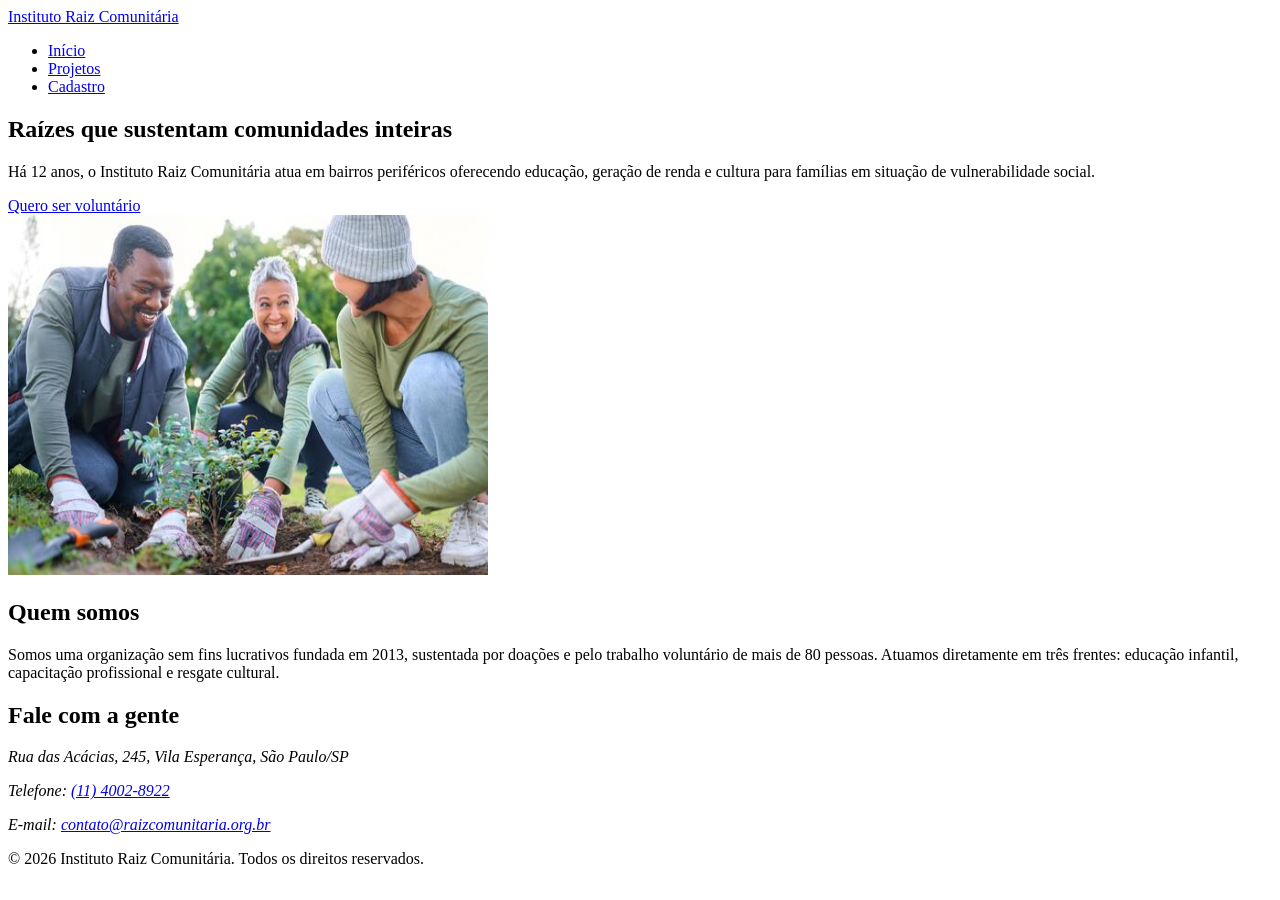
==== index.html @ 56ce21f8 "primeiro commit" ====
<!DOCTYPE html>
<html lang="pt-BR">
<head>
  <meta charset="UTF-8">
  <meta name="viewport" content="width=device-width, initial-scale=1.0">
  <title>Instituto Raiz Comunitária | Início</title>
  <meta name="description" content="Instituto Raiz Comunitária: apoio a famílias em vulnerabilidade social através de educação, renda e cultura.">
</head>
<body>

  <header>
    <div>
      <a href="index.html">Instituto Raiz Comunitária</a>
      <nav aria-label="Navegação principal">
        <ul>
          <li><a href="index.html" aria-current="page">Início</a></li>
          <li><a href="projetos.html">Projetos</a></li>
          <li><a href="cadastro.html">Cadastro</a></li>
        </ul>
      </nav>
    </div>
  </header>

  <main>

    <!-- Seção institucional: apresentação da ONG -->
    <section aria-labelledby="hero-titulo">
      <div>
        <h1 id="hero-titulo">Raízes que sustentam comunidades inteiras</h1>
        <p>
          Há 12 anos, o Instituto Raiz Comunitária atua em bairros periféricos
          oferecendo educação, geração de renda e cultura para famílias em
          situação de vulnerabilidade social.
        </p>
        <a href="cadastro.html">Quero ser voluntário</a>
      </div>
      <img
        src="assets/comunidade.jpg"
        alt="Grupo de voluntários e moradores da comunidade plantando mudas em um quintal coletivo"
        width="480"
        height="360"
      >
    </section>

    <section aria-labelledby="sobre-titulo">
      <h2 id="sobre-titulo">Quem somos</h2>
      <p>
        Somos uma organização sem fins lucrativos fundada em 2013, sustentada
        por doações e pelo trabalho voluntário de mais de 80 pessoas. Atuamos
        diretamente em três frentes: educação infantil, capacitação profissional
        e resgate cultural.
      </p>
    </section>

    <!-- Seção de contato -->
    <section aria-labelledby="contato-titulo">
      <h2 id="contato-titulo">Fale com a gente</h2>
      <address>
        <p>Rua das Acácias, 245, Vila Esperança, São Paulo/SP</p>
        <p>Telefone: <a href="tel:+551140028922">(11) 4002-8922</a></p>
        <p>E-mail: <a href="mailto:contato@raizcomunitaria.org.br">contato@raizcomunitaria.org.br</a></p>
      </address>
    </section>

  </main>

  <footer>
    <p>&copy; 2026 Instituto Raiz Comunitária. Todos os direitos reservados.</p>
  </footer>

</body>
</html>
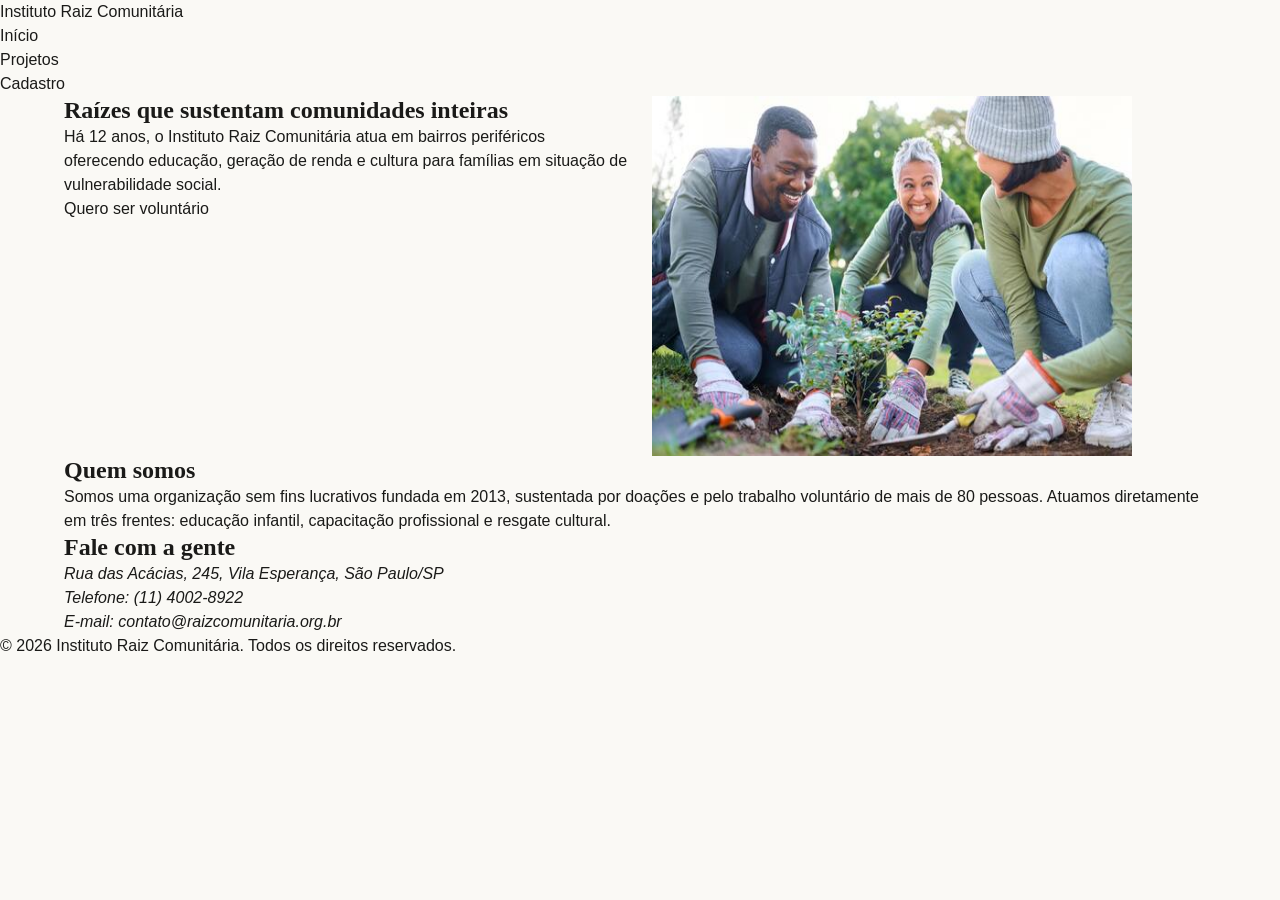
==== commit f19b2a51: "aplica grid de 12 colunas na secao hero" ====
--- a/index.html
+++ b/index.html
@@ -5,6 +5,7 @@
   <meta name="viewport" content="width=device-width, initial-scale=1.0">
   <title>Instituto Raiz Comunitária | Início</title>
   <meta name="description" content="Instituto Raiz Comunitária: apoio a famílias em vulnerabilidade social através de educação, renda e cultura.">
+  <link rel="stylesheet" href="css/style.css">
 </head>
 <body>
 
@@ -24,8 +25,8 @@
   <main>
 
     <!-- Seção institucional: apresentação da ONG -->
-    <section aria-labelledby="hero-titulo">
-      <div>
+    <section aria-labelledby="hero-titulo" class="container grid">
+      <div class="hero-text col-6">
         <h1 id="hero-titulo">Raízes que sustentam comunidades inteiras</h1>
         <p>
           Há 12 anos, o Instituto Raiz Comunitária atua em bairros periféricos
@@ -37,12 +38,13 @@
       <img
         src="assets/comunidade.jpg"
         alt="Grupo de voluntários e moradores da comunidade plantando mudas em um quintal coletivo"
+        class = "col-6"
         width="480"
         height="360"
       >
     </section>
 
-    <section aria-labelledby="sobre-titulo">
+    <section aria-labelledby="sobre-titulo" class="container">
       <h2 id="sobre-titulo">Quem somos</h2>
       <p>
         Somos uma organização sem fins lucrativos fundada em 2013, sustentada
@@ -53,7 +55,7 @@
     </section>
 
     <!-- Seção de contato -->
-    <section aria-labelledby="contato-titulo">
+    <section aria-labelledby="contato-titulo" class="container">
       <h2 id="contato-titulo">Fale com a gente</h2>
       <address>
         <p>Rua das Acácias, 245, Vila Esperança, São Paulo/SP</p>
--- a/css/style.css
+++ b/css/style.css
@@ -0,0 +1,140 @@
+/* ==========================================================================
+   DESIGN SYSTEM — Instituto Raiz Comunitária
+   Variáveis customizadas (design tokens) usadas em todo o projeto.
+   ========================================================================== */
+
+:root {
+
+  /* --- Cores primárias (marca / verde-floresta) --- */
+  --color-primary:        #1F3A2E; /* verde-floresta escuro — header, nav, textos de destaque */
+  --color-primary-light:  #3D6355; /* verde médio — hover de links, elementos secundários */
+
+  /* --- Cores secundárias (dourado-terra / acento) --- */
+  --color-secondary:      #C98A2C; /* dourado-terra — CTAs, botões primários, destaques */
+  --color-secondary-dark: #9C6A1F; /* dourado escuro — hover/active de botões */
+
+  /* --- Cores neutras --- */
+  --color-neutral-900:    #1A1A18; /* quase preto — texto principal */
+  --color-neutral-600:    #5C5C56; /* cinza-esverdeado — texto secundário, legendas */
+  --color-neutral-200:    #E4E1D8; /* bege claro — bordas, divisores, fundos de input */
+  --color-neutral-50:     #FAF9F5; /* quase branco — fundo geral da página */
+  --color-white:          #FFFFFF;
+
+  /* --- Cores semânticas (feedback do formulário) --- */
+  --color-error:          #B3261E; /* vermelho — mensagens de erro/validação */
+  --color-success:        #2E7D32; /* verde — confirmações e sucesso */
+
+  /* --- Tipografia: famílias --- */
+  --font-display: 'Fraunces', Georgia, serif;        /* títulos (h1–h3) */
+  --font-body:    'Work Sans', Arial, sans-serif;     /* corpo de texto, formulários */
+
+  /* --- Tipografia: escala modular (razão 1.25, base 16px) --- */
+  --text-xs:  0.8rem;    /* 12.8px — legendas, labels auxiliares */
+  --text-sm:  1rem;      /* 16px   — corpo de texto (mínimo de acessibilidade) */
+  --text-md:  1.25rem;   /* 20px   — subtítulos, h3 */
+  --text-lg:  1.953rem;  /* ~31px  — h2 */
+  --text-xl:  3.052rem;  /* ~49px  — h1 / hero */
+
+  /* --- Espaçamento modular (base 8px) --- */
+  --space-1: 0.25rem;  /*  4px */
+  --space-2: 0.5rem;   /*  8px */
+  --space-3: 1rem;     /* 16px */
+  --space-4: 1.5rem;   /* 24px */
+  --space-5: 2rem;     /* 32px */
+  --space-6: 3rem;     /* 48px */
+  --space-7: 4rem;     /* 64px */
+
+}
+
+/* ==========================================================================
+   BASE
+   ========================================================================== */
+
+*,
+*::before,
+*::after {
+  box-sizing: border-box;
+  margin: 0;
+  padding: 0;
+}
+
+html {
+  scroll-behavior: smooth;
+}
+
+body {
+  font-family: var(--font-body);
+  font-size: var(--text-sm);
+  color: var(--color-neutral-900);
+  background-color: var(--color-neutral-50);
+  line-height: 1.5;
+  -webkit-font-smoothing: antialiased;
+}
+
+h1, h2, h3 {
+  font-family: var(--font-display);
+  line-height: 1.2;
+}
+
+a {
+  color: inherit;
+  text-decoration: none;
+}
+
+img {
+  max-width: 100%;
+  display: block;
+}
+
+ul, ol {
+  list-style: none;
+}
+
+input, select, textarea, button {
+  font: inherit;
+  color: inherit;
+}
+
+button {
+  cursor: pointer;
+  border: none;
+  background: none;
+}
+
+/* ==========================================================================
+   GRID SYSTEM — 12 colunas com breakpoints
+   ========================================================================== */
+
+.container {
+  width: 100%;
+  max-width: 1200px;
+  margin-inline: auto;
+  padding-inline: var(--space-4);
+}
+
+.grid {
+  display: grid;
+  grid-template-columns: repeat(12, 1fr);
+  gap: var(--space-4);
+}
+
+/* Classes utilitárias de largura de coluna (mobile-first: ocupam tudo por padrão) */
+.col-12 { grid-column: span 12; }
+.col-8  { grid-column: span 12; }
+.col-6  { grid-column: span 12; }
+.col-4  { grid-column: span 12; }
+.col-3  { grid-column: span 12; }
+
+/* --- Breakpoint: tablet (>= 768px) --- */
+@media (min-width: 768px) {
+  .col-8  { grid-column: span 8; }
+  .col-6  { grid-column: span 6; }
+  .col-4  { grid-column: span 6; }
+  .col-3  { grid-column: span 4; }
+}
+
+/* --- Breakpoint: desktop (>= 1024px) --- */
+@media (min-width: 1024px) {
+  .col-4  { grid-column: span 4; }
+  .col-3  { grid-column: span 3; }
+}
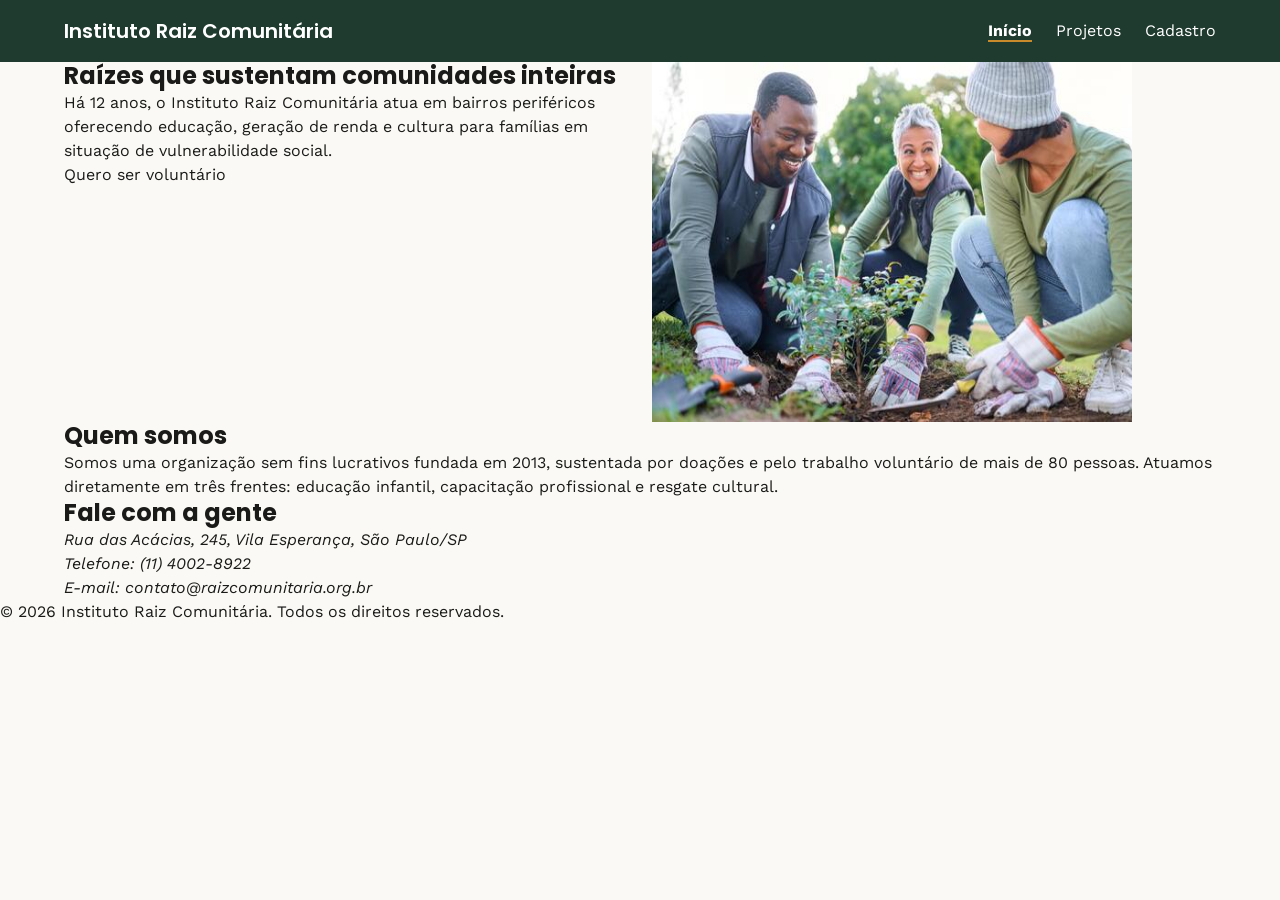
==== commit 392ef670: "aplica flexbox no formulario/cards e ajusta tipografia para sans-serif" ====
--- a/index.html
+++ b/index.html
@@ -5,15 +5,18 @@
   <meta name="viewport" content="width=device-width, initial-scale=1.0">
   <title>Instituto Raiz Comunitária | Início</title>
   <meta name="description" content="Instituto Raiz Comunitária: apoio a famílias em vulnerabilidade social através de educação, renda e cultura.">
+  <link rel="preconnect" href="https://fonts.googleapis.com">
+  <link rel="preconnect" href="https://fonts.gstatic.com" crossorigin>
+  <link href="https://fonts.googleapis.com/css2?family=Poppins:wght@600;700&family=Work+Sans:wght@400;500&display=swap" rel="stylesheet">
   <link rel="stylesheet" href="css/style.css">
 </head>
 <body>
 
-  <header>
-    <div>
-      <a href="index.html">Instituto Raiz Comunitária</a>
+  <header class="site-header">
+    <div class="header-inner">
+      <a href="index.html" class="brand">Instituto Raiz Comunitária</a>
       <nav aria-label="Navegação principal">
-        <ul>
+        <ul class="nav-list">
           <li><a href="index.html" aria-current="page">Início</a></li>
           <li><a href="projetos.html">Projetos</a></li>
           <li><a href="cadastro.html">Cadastro</a></li>
--- a/css/style.css
+++ b/css/style.css
@@ -25,7 +25,7 @@
   --color-success:        #2E7D32; /* verde — confirmações e sucesso */
 
   /* --- Tipografia: famílias --- */
-  --font-display: 'Fraunces', Georgia, serif;        /* títulos (h1–h3) */
+  --font-display: 'Poppins', Arial, sans-serif;        /* títulos (h1–h3) */
   --font-body:    'Work Sans', Arial, sans-serif;     /* corpo de texto, formulários */
 
   /* --- Tipografia: escala modular (razão 1.25, base 16px) --- */
@@ -74,6 +74,7 @@
 h1, h2, h3 {
   font-family: var(--font-display);
   line-height: 1.2;
+  font-weight: 700;
 }
 
 a {
@@ -137,4 +138,163 @@
 @media (min-width: 1024px) {
   .col-4  { grid-column: span 4; }
   .col-3  { grid-column: span 3; }
+}
+
+/* ==========================================================================
+   FLEXBOX - Header e navegação
+   ========================================================================== */
+
+.site-header {
+  background-color: var(--color-primary);
+  color: var(--color-white);
+  padding-block: var(--space-3);
+}
+
+.header-inner {
+  display: flex;
+  align-items: center;
+  justify-content: space-between;
+  flex-wrap: wrap;
+  gap: var(--space-3);
+  max-width: 1200px;
+  margin-inline: auto;
+  padding-inline: var(--space-4);
+}
+
+.brand {
+  font-family: var(--font-display);
+  font-size: var(--text-md);
+  font-weight: 600;
+  color: var(--color-white);
+}
+
+.nav-list {
+  display: flex;
+  gap: var(--space-4);
+  flex-wrap: wrap;
+}
+
+.nav-list a {
+  color: var(--color-white);
+  font-size: var(--text-sm);
+}
+
+.nav-list a:hover {
+  color: var(--color-secondary);
+}
+
+.nav-list a[aria-current="page"] {
+  font-weight: 700;
+  border-bottom: 2px solid var(--color-secondary);
+}
+
+/* ==========================================================================
+   FLEXBOX - Formulário de cadastro
+   ========================================================================== */
+
+.form-section {
+  max-width: 700px;
+  margin-inline: auto;
+  padding-block: var(--space-6);
+  padding-inline: var(--space-4);
+}
+
+fieldset {
+  display: flex;
+  flex-direction: column;
+  gap: var(--space-3);
+  border: 1px solid var(--color-neutral-200);
+  border-radius: 8px;
+  padding: var(--space-4);
+  margin-bottom: var(--space-5);
+}
+
+legend {
+  font-family: var(--font-display);
+  font-size: var(--text-md);
+  color: var(--color-primary);
+  padding-inline: var(--space-2);
+}
+
+.campo {
+  display: flex;
+  flex-direction: column;
+  gap: var(--space-1);
+}
+
+.campo label {
+  font-size: var(--text-xs);
+  color: var(--color-neutral-600);
+  font-weight: 600;
+}
+
+.campo input,
+.campo select,
+.campo textarea {
+  padding: var(--space-2) var(--space-3);
+  border: 1px solid var(--color-neutral-200);
+  border-radius: 6px;
+  background-color: var(--color-white);
+}
+
+.campo input:focus,
+.campo select:focus,
+.campo textarea:focus {
+  outline: 2px solid var(--color-secondary);
+  outline-offset: 1px;
+}
+
+.campo-checkbox {
+  flex-direction: row;
+  align-items: center;
+  gap: var(--space-2);
+}
+
+form button[type="submit"] {
+  align-self: flex-start;
+  background-color: var(--color-secondary);
+  color: var(--color-white);
+  padding: var(--space-2) var(--space-5);
+  border-radius: 6px;
+  font-weight: 600;
+}
+
+form button[type="submit"]:hover {
+  background-color: var(--color-secondary-dark);
+}
+
+/* ==========================================================================
+   FLEXBOX - Cards internos (frentes de voluntariado e campanhas)
+   ========================================================================== */
+
+.frente,
+.campanha {
+  display: flex;
+  flex-direction: column;
+  gap: var(--space-2);
+  background-color: var(--color-white);
+  border: 1px solid var(--color-neutral-200);
+  border-radius: 8px;
+  padding: var(--space-4);
+  height: 100%;
+}
+
+.frente dl {
+  display: flex;
+  flex-direction: column;
+  gap: var(--space-1);
+  margin-top: auto;
+  padding-top: var(--space-3);
+  border-top: 1px solid var(--color-neutral-200);
+}
+
+.frente dt {
+  font-size: var(--text-xs);
+  color: var(--color-neutral-600);
+  font-weight: 600;
+}
+
+.frente dd {
+  font-size: var(--text-sm);
+  margin-bottom: var(--space-2);
 }
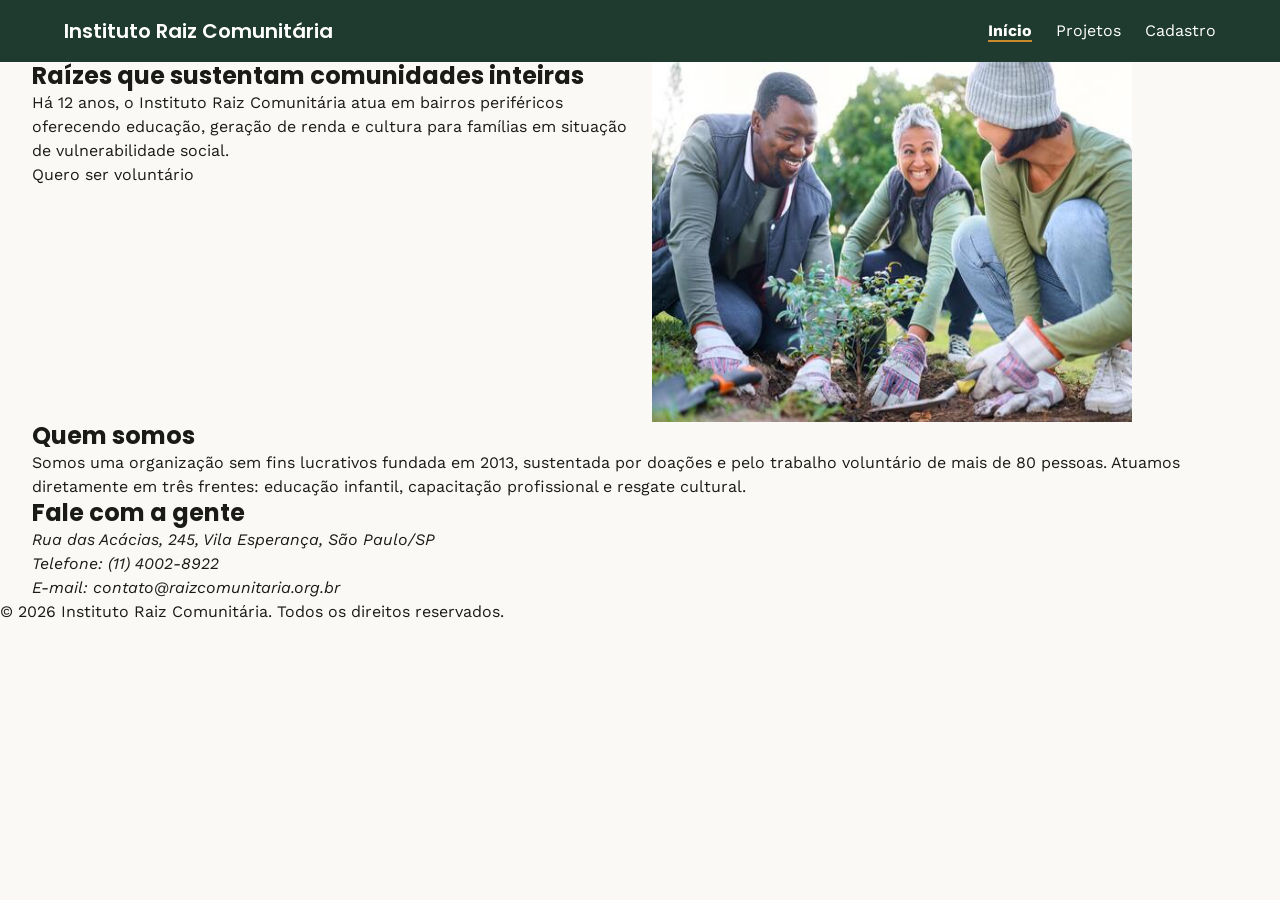
==== commit cef563e3: "implementa menu dropdown e hamburguer responsivo com CSS puro" ====
--- a/index.html
+++ b/index.html
@@ -15,12 +15,27 @@
   <header class="site-header">
     <div class="header-inner">
       <a href="index.html" class="brand">Instituto Raiz Comunitária</a>
+      
       <nav aria-label="Navegação principal">
+        <input type="checkbox" id="menu-toggle" class="menu-toggle">
+        <label for="menu-toggle" class="menu-burger" aria-label="Abrir menu">
+          <span></span>
+          <span></span>
+          <span></span>
+        </label>
+
         <ul class="nav-list">
           <li><a href="index.html" aria-current="page">Início</a></li>
-          <li><a href="projetos.html">Projetos</a></li>
+          <li class="nav-dropdown">
+            <a href="projetos.html">Projetos</a>
+            <ul class="dropdown-menu">
+              <li><a href="projetos.html#voluntariado-titulo">Voluntariado</a></li>
+              <li><a href="projetos.html#doacoes-titulo">Campanhas de doação</a></li>
+            </ul>
+          </li>
           <li><a href="cadastro.html">Cadastro</a></li>
         </ul>
+
       </nav>
     </div>
   </header>
--- a/css/style.css
+++ b/css/style.css
@@ -126,6 +126,13 @@
 .col-4  { grid-column: span 12; }
 .col-3  { grid-column: span 12; }
 
+/* --- Breakpoint: mobile grande (>= 480px) --- */
+@media (min-width: 480px) {
+  .container {
+    padding-inline: var(--space-5);
+  }
+}
+
 /* --- Breakpoint: tablet (>= 768px) --- */
 @media (min-width: 768px) {
   .col-8  { grid-column: span 8; }
@@ -134,10 +141,28 @@
   .col-3  { grid-column: span 4; }
 }
 
+
 /* --- Breakpoint: desktop (>= 1024px) --- */
 @media (min-width: 1024px) {
   .col-4  { grid-column: span 4; }
   .col-3  { grid-column: span 3; }
+}
+
+/* --- Breakpoint: desktop grande (>= 1280px) --- */
+@media (min-width: 1280px) {
+  .container {
+    max-width: 1280px;
+  }
+}
+
+/* --- Breakpoint: telas panorâmicas (>= 1536px) --- */
+@media (min-width: 1536px) {
+  .container {
+    max-width: 1440px;
+  }
+  :root {
+    --text-xl: 3.5rem;
+  }
 }
 
 /* ==========================================================================
@@ -297,4 +322,115 @@
 .frente dd {
   font-size: var(--text-sm);
   margin-bottom: var(--space-2);
+}
+
+/* ==========================================================================
+   NAVEGAÇÃO — Dropdown (desktop) e menu hambúrguer (mobile)
+   ========================================================================== */
+
+.menu-toggle {
+  position: absolute;
+  opacity: 0;
+  pointer-events: none;
+}
+
+.menu-burger {
+  display: none;
+  flex-direction: column;
+  gap: 5px;
+  cursor: pointer;
+}
+
+.menu-burger span {
+  width: 24px;
+  height: 2px;
+  background-color: var(--color-white);
+  transition: transform 0.3s ease, opacity 0.3s ease;
+}
+
+/* --- Dropdown (desktop): abre no hover, some por padrão --- */
+.nav-dropdown {
+  position: relative;
+}
+
+.dropdown-menu {
+  display: none;
+  position: absolute;
+  top: 100%;
+  left: 0;
+  min-width: 200px;
+  background-color: var(--color-white);
+  border-radius: 6px;
+  box-shadow: 0 4px 12px rgba(0, 0, 0, 0.15);
+  padding: var(--space-2);
+  opacity: 0;
+  transform: translateY(-8px);
+  transition: opacity 0.2s ease, transform 0.2s ease;
+}
+
+.nav-dropdown:hover .dropdown-menu,
+.nav-dropdown:focus-within .dropdown-menu {
+  display: block;
+  opacity: 1;
+  transform: translateY(0);
+}
+
+.dropdown-menu a {
+  display: block;
+  color: var(--color-neutral-900);
+  padding: var(--space-1) var(--space-2);
+  border-radius: 4px;
+}
+
+.dropdown-menu a:hover {
+  background-color: var(--color-neutral-50);
+  color: var(--color-primary);
+}
+
+/* --- Breakpoint mobile: hambúrguer substitui o menu horizontal --- */
+@media (max-width: 767px) {
+  .menu-burger {
+    display: flex;
+  }
+
+  .nav-list {
+    display: none;
+    flex-direction: column;
+    position: absolute;
+    top: 100%;
+    left: 0;
+    width: 100%;
+    background-color: var(--color-primary);
+    padding: var(--space-3);
+  }
+
+  /* checkbox marcado (via label clicado) revela o menu */
+  .menu-toggle:checked ~ .nav-list {
+    display: flex;
+  }
+
+  /* transforma o ícone de 3 linhas em "X" quando aberto */
+  .menu-toggle:checked ~ .menu-burger span:nth-child(1) {
+    transform: translateY(7px) rotate(45deg);
+  }
+  .menu-toggle:checked ~ .menu-burger span:nth-child(2) {
+    opacity: 0;
+  }
+  .menu-toggle:checked ~ .menu-burger span:nth-child(3) {
+    transform: translateY(-7px) rotate(-45deg);
+  }
+
+  .dropdown-menu {
+    display: block;
+    position: static;
+    opacity: 1;
+    transform: none;
+    box-shadow: none;
+    background-color: transparent;
+    padding-left: var(--space-4);
+  }
+
+  .dropdown-menu a {
+    color: var(--color-white);
+  }
 }
